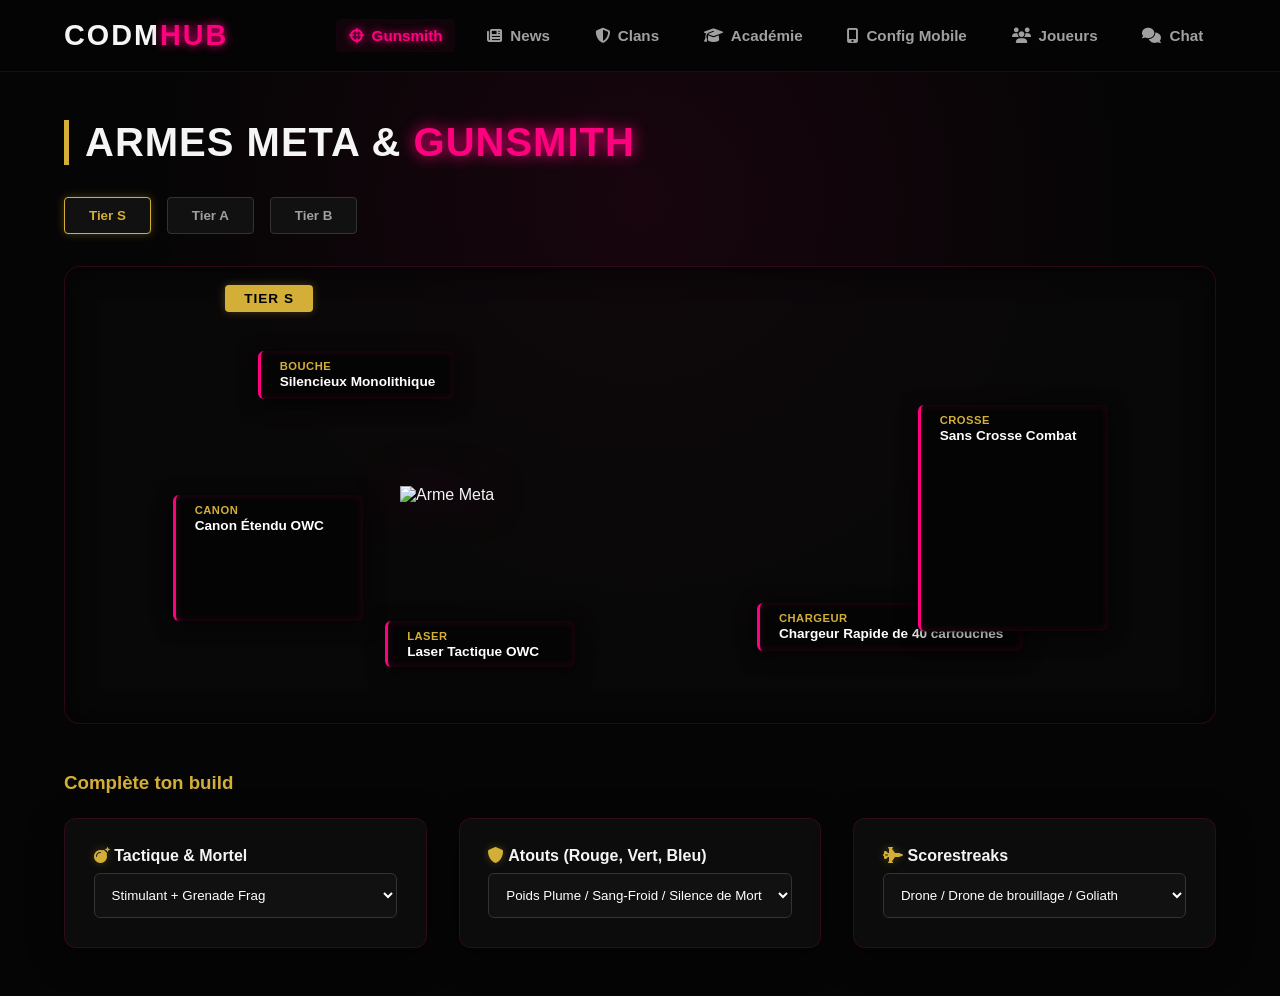
==== index.html @ a84800cd "Rename index..html to index.html" ====
<!DOCTYPE html>
<html lang="fr">
<head>
    <meta charset="UTF-8">
    <meta name="viewport" content="width=device-width, initial-scale=1.0">
    <title>CODM HUB // Warzone Loadout Style</title>
    <link rel="stylesheet" href="style.css">
    <link rel="stylesheet" href="https://cdnjs.cloudflare.com/ajax/libs/font-awesome/6.4.0/css/all.min.css">
</head>
<body>

    <nav class="navbar">
        <div class="nav-logo">CODM<span>HUB</span></div>
        <ul class="nav-links">
            <li><a href="#gunsmith" class="active" onclick="switchTab(event, 'gunsmith')"><i class="fa-solid fa-crosshairs"></i> Gunsmith</a></li>
            <li><a href="#news" onclick="switchTab(event, 'news')"><i class="fa-solid fa-newspaper"></i> News</a></li>
            <li><a href="#clans" onclick="switchTab(event, 'clans')"><i class="fa-solid fa-shield-halved"></i> Clans</a></li>
            <li><a href="#academy" onclick="switchTab(event, 'academy')"><i class="fa-solid fa-graduation-cap"></i> Académie</a></li>
            <li><a href="#specs" onclick="switchTab(event, 'specs')"><i class="fa-solid fa-mobile-screen-button"></i> Config Mobile</a></li>
            <li><a href="#players" onclick="switchTab(event, 'players')"><i class="fa-solid fa-users"></i> Joueurs</a></li>
            <li><a href="#chat" onclick="switchTab(event, 'chat')"><i class="fa-solid fa-comments"></i> Chat</a></li>
        </ul>
        <div class="burger-menu"><i class="fa-solid fa-bars"></i></div>
    </nav>

    <main class="main-content">

        <section id="gunsmith" class="tab-content active">
            <h2 class="section-title">Armes Meta & <span class="neon-text">Gunsmith</span></h2>
            
            <div class="tier-selector">
                <button class="tier-btn active" onclick="filterTier('S')">Tier S</button>
                <button class="tier-btn" onclick="filterTier('A')">Tier A</button>
                <button class="tier-btn" onclick="filterTier('B')">Tier B</button>
            </div>

            <div class="gunsmith-container">
                <div class="weapon-display">
                    <div class="tier-badge">TIER S</div>
                    <img src="https://via.placeholder.com/600x250/000000/ffffff?text=BP50+Mitraillette" alt="Arme Meta" id="weapon-img">
                    
                    <div class="attachment-card att-1" style="top: 10%; left: 5%;">
                        <span class="att-type">Bouche</span>
                        <span class="att-name">Silencieux Monolithique</span>
                    </div>
                    <div class="attachment-card att-2" style="top: 50%; left: -5%;">
                        <span class="att-type">Canon</span>
                        <span class="att-name">Canon Étendu OWC</span>
                    </div>
                    <div class="attachment-card att-3" style="top: 85%; left: 20%;">
                        <span class="att-type">Laser</span>
                        <span class="att-name">Laser Tactique OWC</span>
                    </div>
                    <div class="attachment-card att-4" style="top: 80%; right: 5%;">
                        <span class="att-type">Chargeur</span>
                        <span class="att-name">Chargeur Rapide de 40 cartouches</span>
                    </div>
                    <div class="attachment-card att-5" style="top: 25%; right: -5%;">
                        <span class="att-type">Crosse</span>
                        <span class="att-name">Sans Crosse Combat</span>
                    </div>
                </div>
            </div>

            <div class="loadout-builder">
                <h3>Complète ton build</h3>
                <div class="grid-3">
                    <div class="glass-card build-slot">
                        <h4><i class="fa-solid fa-bomb text-gold"></i> Tactique & Mortel</h4>
                        <select id="tactical-select">
                            <option>Stimulant + Grenade Frag</option>
                            <option>Système Trophy + Thermite</option>
                            <option>IEM + Bombe C4</option>
                        </select>
                    </div>
                    <div class="glass-card build-slot">
                        <h4><i class="fa-solid fa-shield text-gold"></i> Atouts (Rouge, Vert, Bleu)</h4>
                        <select id="perks-select">
                            <option>Poids Plume / Sang-Froid / Silence de Mort</option>
                            <option>Persistance / Récupération Rapide / Alerte</option>
                        </select>
                    </div>
                    <div class="glass-card build-slot">
                        <h4><i class="fa-solid fa-jet-fighter text-gold"></i> Scorestreaks</h4>
                        <select id="streaks-select">
                            <option>Drone / Drone de brouillage / Goliath</option>
                            <option>Foudroiement / ADAV / Swarm</option>
                        </select>
                    </div>
                </div>
            </div>
        </section>

        <section id="news" class="tab-content">
            <h2 class="section-title">Actualités & <span class="neon-text">Leaks</span></h2>
            <div class="grid-3">
                <div class="glass-card news-card">
                    <div class="news-tag leak">LEAK</div>
                    <h4>Saison 6 : Nouvelles armes et équilibrages révélés !</h4>
                    <p>Découvrez en avance les buffs et nerfs des fusils d'assaut...</p>
                    <a href="#" class="btn-neon-sm">Lire la suite</a>
                </div>
                <div class="glass-card news-card">
                    <div class="news-tag draw">LUCKY DRAW</div>
                    <h4>Tirage "Créature Mythique" disponible</h4>
                    <p>Zoom sur le skin d'arme évolutif de cette semaine.</p>
                    <a href="#" class="btn-neon-sm">Voir le tirage</a>
                </div>
            </div>
        </section>

        <section id="clans" class="tab-content">
            <h2 class="section-title">Recrutement de <span class="neon-text">Clans</span></h2>
            <div class="clan-layout">
                <form class="glass-card dynamic-form" id="clanForm">
                    <h3>Enregistrer ton Clan</h3>
                    <input type="text" placeholder="Nom du Clan" required>
                    <select required>
                        <option value="">Mode Principal</option>
                        <option value="MJ">Multijoueur (MJ)</option>
                        <option value="BR">Battle Royale (BR)</option>
                        <option value="Mixte">Mixte</option>
                    </select>
                    <input type="text" placeholder="Niveau requis (ex: Grand Maître, Légendaire)">
                    <input type="text" placeholder="Lien WhatsApp ou Discord" required>
                    <textarea placeholder="Description du clan, objectifs et horaires..."></textarea>
                    <button type="submit" class="btn-gold">Publier la fiche</button>
                </form>
                <div class="clans-list" id="clansContainer">
                    </div>
            </div>
        </section>

        <section id="academy" class="tab-content">
            <h2 class="section-title">Académie <span class="neon-text">CODM</span></h2>
            <div class="grid-3">
                <div class="glass-card academy-card">
                    <span class="level-badge easy">Débutant</span>
                    <h4>Maîtriser le HUD & les tirs</h4>
                    <p>Agencer ses boutons en mode 3 ou 4 doigts pour réagir instantanément.</p>
                </div>
                <div class="glass-card academy-card">
                    <span class="level-badge medium">Intermédiaire</span>
                    <h4>Mouvements Pro : Slide-Cancel & Dropshot</h4>
                    <p>Comment briser la caméra de vos adversaires en combat rapproché.</p>
                </div>
                <div class="glass-card academy-card">
                    <span class="level-badge hard">Pro</span>
                    <h4>Gestion des Spawns en Point Stratégique</h4>
                    <p>Anticiper les rotations et bloquer les réapparitions ennemies.</p>
                </div>
            </div>
        </section>

        <section id="specs" class="tab-content">
            <h2 class="section-title">Analyseur de <span class="neon-text">Configuration</span></h2>
            <div class="glass-card device-analyzer">
                <p>Entre les composants de ton smartphone pour obtenir ta sensibilité et tes graphismes optimisés.</p>
                <div class="form-row">
                    <input type="text" id="phoneModel" placeholder="Modèle de téléphone (ex: Poco F5, iPhone 14)">
                    <select id="ramSelect">
                        <option value="4">4 Go RAM ou moins</option>
                        <option value="6">6 Go RAM</option>
                        <option value="8">8 Go RAM ou plus</option>
                    </select>
                    <button class="btn-neon" onclick="analyzeDevice()">Analyser l'appareil</button>
                </div>
                <div id="analysisResult" class="analysis-result hidden">
                    </div>
            </div>
        </section>

        <section id="players" class="tab-content">
            <h2 class="section-title">Recherche de <span class="neon-text">Coéquipiers</span></h2>
            <div class="players-grid" id="playersContainer">
                <div class="glass-card player-card">
                    <div class="player-header">
                        <h4>Ghost_Killa</h4>
                        <span class="flag">🇫🇷</span>
                    </div>
                    <p><strong>Mode :</strong> MJ (Légendaire)</p>
                    <p><strong>Micro :</strong> <span class="text-neon">Oui</span></p>
                    <p><strong>Région :</strong> Europe</p>
                    <button class="btn-neon-sm">Inviter</button>
                </div>
            </div>
        </section>

        <section id="chat" class="tab-content">
            <h2 class="section-title">Live <span class="neon-text">Chat</span></h2>
            <div class="glass-card chat-wrapper">
                <div class="chat-box" id="chatBox">
                    <div class="chat-msg"><span class="msg-user text-gold">[CODM_Pro]:</span> Quelqu'un pour des classées MJ maintenant ? Tier Légendaire requis.</div>
                    <div class="chat-msg"><span class="msg-user text-neon">[SniperElite]:</span> Le nouveau build du BP50 est complètement cheaté !</div>
                </div>
                <div class="chat-input-area">
                    <input type="text" id="chatInput" placeholder="Écris ton message ici...">
                    <button class="btn-gold" onclick="sendMessage()"><i class="fa-solid fa-paper-plane"></i></button>
                </div>
            </div>
        </section>

    </main>

    <script src="app.js"></script>
</body>
</html>
---- style.css ----
/* ==========================================================================
   VARIABLES & DESIGN SYSTEM CYBERPUNK / GAMING LUXE
   ========================================================================== */
:root {
    --bg-dark: #050505;
    --card-bg: rgba(15, 15, 15, 0.75);
    --neon-rose: #ff007f;
    --neon-glow: rgba(255, 0, 127, 0.4);
    --gold: #d4af37;
    --gold-glow: rgba(212, 175, 55, 0.3);
    --text-main: #f5f5f5;
    --text-muted: #a0a0a0;
    --border-glass: rgba(255, 0, 127, 0.15);
}

/* ==========================================================================
   RESET & STRUCTURE GENERALE
   ========================================================================== */
* {
    margin: 0;
    padding: 0;
    box-sizing: border-box;
    font-family: 'Segoe UI', Tahoma, Geneva, Verdana, sans-serif;
    scroll-behavior: smooth;
}

body {
    background-color: var(--bg-dark);
    color: var(--text-main);
    overflow-x: hidden;
    background-image: radial-gradient(circle at 50% 20%, rgba(255, 0, 127, 0.08), transparent 50%);
}

/* ==========================================================================
   BARRE DE NAVIGATION (NAVBAR)
   ========================================================================== */
.navbar {
    display: flex;
    justify-content: space-between;
    align-items: center;
    padding: 1.2rem 5%;
    background: rgba(5, 5, 5, 0.95);
    border-bottom: 1px solid var(--border-glass);
    position: sticky;
    top: 0;
    z-index: 100;
    backdrop-filter: blur(12px);
}

.nav-logo {
    font-size: 1.8rem;
    font-weight: 900;
    letter-spacing: 2px;
    color: var(--text-main);
}

.nav-logo span {
    color: var(--neon-rose);
    text-shadow: 0 0 10px var(--neon-rose);
}

.nav-links {
    display: flex;
    list-style: none;
    gap: 1.2rem;
}

.nav-links a {
    color: var(--text-muted);
    text-decoration: none;
    font-weight: 600;
    font-size: 0.95rem;
    transition: all 0.3s ease;
    padding: 0.5rem 0.8rem;
    border-radius: 4px;
    display: flex;
    align-items: center;
    gap: 8px;
}

.nav-links a:hover, .nav-links a.active {
    color: var(--neon-rose);
    text-shadow: 0 0 8px var(--neon-rose);
    background: rgba(255, 0, 127, 0.05);
}

.burger-menu {
    display: none;
    font-size: 1.5rem;
    cursor: pointer;
    color: var(--neon-rose);
    text-shadow: 0 0 8px var(--neon-rose);
    transition: 0.3s ease;
}

/* ==========================================================================
   CONTENU PRINCIPAL & GLOBAL LAYOUT
   ========================================================================== */
.main-content {
    padding: 3rem 5%;
}

.tab-content {
    display: none;
    animation: fadeIn 0.5s ease forwards;
}

.tab-content.active {
    display: block;
}

.section-title {
    font-size: 2.5rem;
    font-weight: 800;
    text-transform: uppercase;
    margin-bottom: 2rem;
    letter-spacing: 1px;
    border-left: 5px solid var(--gold);
    padding-left: 1rem;
}

.neon-text {
    color: var(--neon-rose);
    text-shadow: 0 0 15px var(--neon-rose);
}

.text-gold { 
    color: var(--gold); 
    text-shadow: 0 0 8px var(--gold-glow); 
}

.text-neon { 
    color: var(--neon-rose); 
}

.grid-3 {
    display: grid;
    grid-template-columns: repeat(auto-fit, minmax(300px, 1fr));
    gap: 2rem;
}

.glass-card {
    background: var(--card-bg);
    border: 1px solid var(--border-glass);
    border-radius: 12px;
    padding: 1.8rem;
    box-shadow: 0 8px 32px 0 rgba(0, 0, 0, 0.5);
    backdrop-filter: blur(8px);
    transition: transform 0.3s ease, border 0.3s ease, box-shadow 0.3s ease;
}

.glass-card:hover {
    transform: translateY(-5px);
    border-color: var(--neon-rose);
    box-shadow: 0 0 20px rgba(255, 0, 127, 0.2);
}

/* BOUTONS CYBERPUNK */
.btn-neon, .btn-gold {
    padding: 0.8rem 1.8rem;
    border: none;
    border-radius: 6px;
    cursor: pointer;
    font-weight: 700;
    text-transform: uppercase;
    transition: all 0.3s ease;
}

.btn-neon {
    background: transparent;
    color: var(--neon-rose);
    border: 2px solid var(--neon-rose);
    box-shadow: inset 0 0 8px var(--neon-rose), 0 0 8px var(--neon-rose);
}

.btn-neon:hover {
    background: var(--neon-rose);
    color: #fff;
    box-shadow: 0 0 20px var(--neon-rose);
}

.btn-gold {
    background: var(--gold);
    color: #000;
}

.btn-gold:hover {
    background: #fff;
    box-shadow: 0 0 15px var(--gold);
}

.btn-neon-sm {
    display: inline-block;
    padding: 0.4rem 1rem;
    font-size: 0.8rem;
    color: var(--neon-rose);
    border: 1px solid var(--neon-rose);
    text-decoration: none;
    border-radius: 4px;
    margin-top: 1rem;
    transition: 0.3s;
}

.btn-neon-sm:hover {
    background: var(--neon-rose);
    color: #fff;
}

/* ==========================================================================
   1. ZONE INTERACTIVE GUNSMITH
   ========================================================================== */
.tier-selector {
    display: flex;
    gap: 1rem;
    margin-bottom: 2rem;
}

.tier-btn {
    background: #111;
    border: 1px solid #333;
    color: var(--text-muted);
    padding: 0.6rem 1.5rem;
    font-weight: bold;
    cursor: pointer;
    border-radius: 4px;
    transition: 0.3s;
}

.tier-btn.active {
    border-color: var(--gold);
    color: var(--gold);
    box-shadow: 0 0 10px var(--gold-glow);
}

.gunsmith-container {
    background: rgba(10, 10, 10, 0.6);
    border: 1px solid var(--border-glass);
    border-radius: 16px;
    padding: 3rem 2rem;
    margin-bottom: 3rem;
    display: flex;
    justify-content: center;
    align-items: center;
    min-height: 420px;
    box-shadow: inset 0 0 30px rgba(0, 0, 0, 0.8);
}

.weapon-display {
    position: relative;
    width: 100%;
    max-width: 850px;
    height: 360px;
    display: flex;
    justify-content: center;
    align-items: center;
}

.weapon-display img {
    max-width: 480px;
    width: 100%;
    height: auto;
    object-fit: contain;
    filter: drop-shadow(0 0 25px rgba(255, 0, 127, 0.3));
    z-index: 2;
}

.tier-badge {
    position: absolute;
    top: -30px;
    left: 10px;
    background: var(--gold);
    color: #000;
    padding: 0.4rem 1.2rem;
    font-weight: 900;
    border-radius: 4px;
    font-size: 0.85rem;
    letter-spacing: 1px;
    box-shadow: 0 0 10px var(--gold-glow);
    z-index: 10;
}

.attachment-card {
    position: absolute;
    background: rgba(5, 5, 5, 0.9);
    border-left: 3px solid var(--neon-rose);
    padding: 0.6rem 1.2rem;
    border-radius: 6px;
    box-shadow: 0 4px 20px rgba(0, 0, 0, 0.7), inset 0 0 8px rgba(255, 0, 127, 0.15);
    font-size: 0.85rem;
    min-width: 190px;
    backdrop-filter: blur(5px);
    z-index: 5;
    transition: all 0.3s ease;
}

.attachment-card:hover {
    border-left-color: var(--gold);
    box-shadow: 0 0 15px rgba(255, 0, 127, 0.4);
    transform: scale(1.03);
}

.attachment-card .att-type {
    display: block;
    color: var(--gold);
    font-size: 0.7rem;
    text-transform: uppercase;
    font-weight: 700;
    letter-spacing: 0.5px;
    margin-bottom: 2px;
}

.attachment-card .att-name {
    color: #fff;
    font-weight: 600;
}

.att-1 { top: 5%; left: 2%; }
.att-2 { bottom: 15%; left: 2%; }
.att-3 { bottom: 2%; left: 40%; }
.att-4 { top: 10%; right: 2%; }
.att-5 { bottom: 12%; right: 2%; }

.loadout-builder h3 {
    margin-bottom: 1.5rem;
    color: var(--gold);
}

.build-slot select, .dynamic-form select, .dynamic-form input, .dynamic-form textarea, .form-row input, .form-row select {
    width: 100%;
    background: #111;
    border: 1px solid #333;
    padding: 0.8rem;
    color: #fff;
    border-radius: 6px;
    margin-top: 0.5rem;
}

/* ==========================================================================
   AUTRES SECTIONS (NEWS, CLANS, ACADÉMIE, CHAT)
   ========================================================================== */
.news-card { position: relative; overflow: hidden; }
.news-tag { position: absolute; top: 10px; right: 10px; font-size: 0.7rem; font-weight: 800; padding: 0.2rem 0.6rem; border-radius: 4px; }
.news-tag.leak { background: #6f42c1; color: #fff; }
.news-tag.draw { background: var(--gold); color: #000; }

.clan-layout { display: grid; grid-template-columns: 1fr 2fr; gap: 2rem; }
.clans-list { display: grid; grid-template-columns: repeat(auto-fill, minmax(280px, 1fr)); gap: 1.5rem; }

.level-badge { display: inline-block; font-size: 0.75rem; font-weight: 700; padding: 0.2rem 0.5rem; border-radius: 4px; margin-bottom: 1rem; }
.level-badge.easy { background: #28a745; color: #fff; }
.level-badge.medium { background: #fd7e14; color: #fff; }
.level-badge.hard { background: #dc3545; color: #fff; }

.form-row { display: flex; gap: 1rem; margin-top: 1.5rem; flex-wrap: wrap; }
.form-row input, .form-row select { flex: 1; min-width: 200px; margin-top: 0; }
.analysis-result.hidden { display: none; }

.players-grid { display: grid; grid-template-columns: repeat(auto-fit, minmax(250px, 1fr)); gap: 1.5rem; }
.player-header { display: flex; justify-content: space-between; align-items: center; margin-bottom: 1rem; border-bottom: 1px solid #222; padding-bottom: 0.5rem; }

.chat-wrapper { display: flex; flex-direction: column; height: 450px; }
.chat-box { flex: 1; overflow-y: auto; padding-right: 1rem; margin-bottom: 1rem; }
.chat-msg { background: rgba(255, 255, 255, 0.03); padding: 0.6rem 1rem; border-radius: 6px; margin-bottom: 0.6rem; font-size: 0.9rem; border-left: 2px solid rgba(255, 255, 255, 0.1); }
.chat-input-area { display: flex; gap: 1rem; }

/* ==========================================================================
   ANIMATIONS & RESPONSIVE DESIGN (AVEC FIX NAVIGATION MOBILE)
   ========================================================================== */
@keyframes fadeIn {
    from { opacity: 0; transform: translateY(10px); }
    to { opacity: 1; transform: translateY(0); }
}

@media(max-width: 968px) {
    .burger-menu { 
        display: block; /* Affiche les 3 barres sur mobile */
    }
    
    .nav-links { 
        display: none; /* Cache les liens par défaut */
        flex-direction: column;
        position: absolute;
        top: 100%;
        left: 0;
        width: 100%;
        background: rgba(5, 5, 5, 0.98);
        border-bottom: 1px solid var(--border-glass);
        padding: 1.5rem;
        gap: 1rem;
        box-shadow: 0 10px 20px rgba(0,0,0,0.8);
    }

    /* Classe injectée en JS lors du clic sur les 3 barres */
    .nav-links.mobile-open {
        display: flex; 
        animation: fadeIn 0.3s ease forwards;
    }
    
    .clan-layout { grid-template-columns: 1fr; }
    
    .weapon-display {
        height: auto;
        display: flex;
        flex-direction: column;
        gap: 1rem;
    }
    
    .attachment-card {
        position: static !important;
        width: 100%;
        min-width: 0;
    }
    
    .weapon-display img {
        max-width: 100%;
        margin: 1.5rem 0;
    }
}
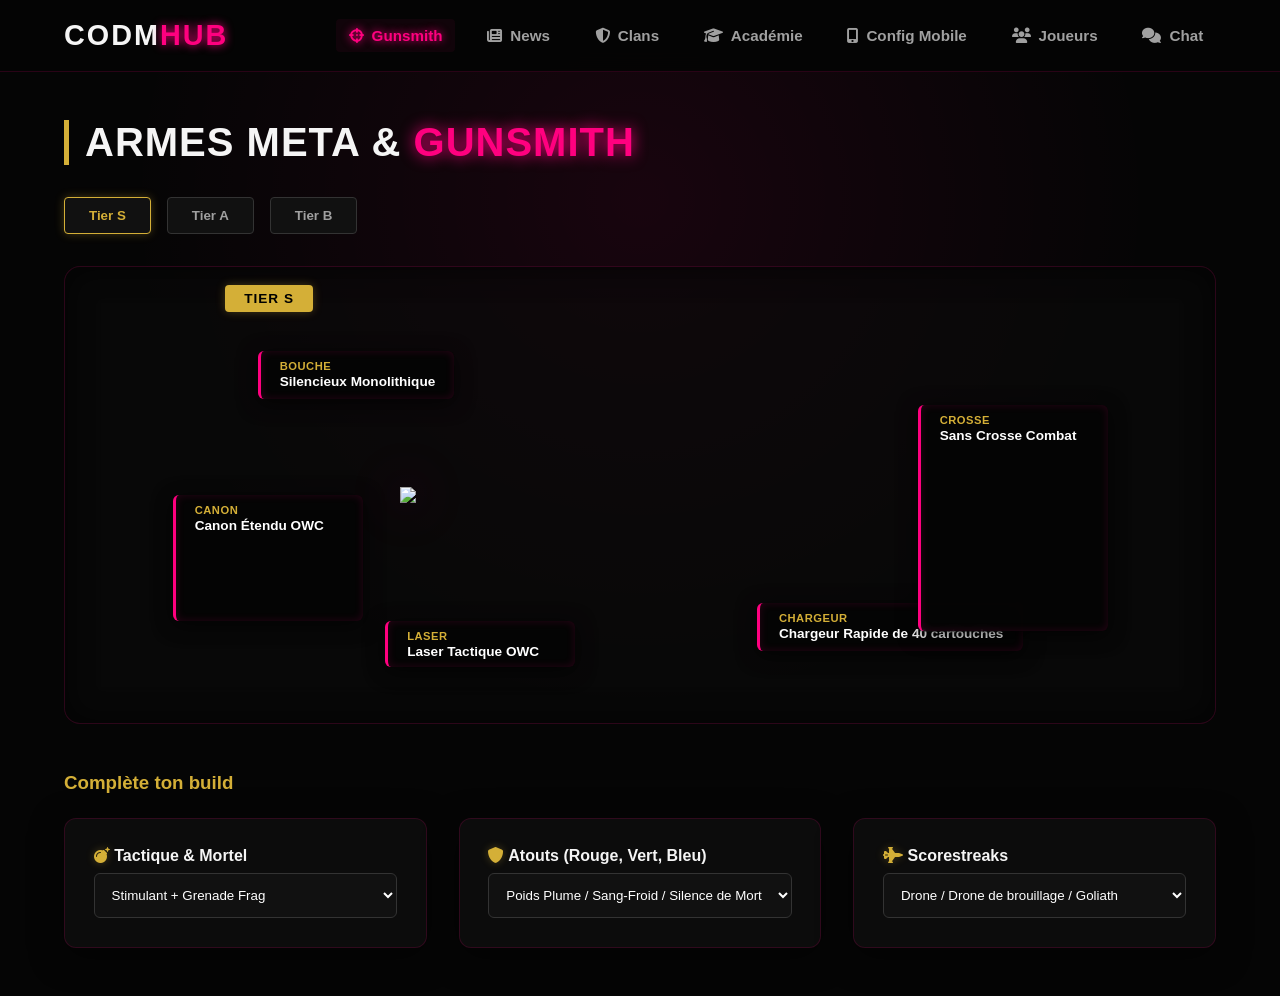
==== commit 7de44034: "Fix HTML encoding issues in index.html" ====
--- a/index.html
+++ b/index.html
@@ -37,7 +37,7 @@
             <div class="gunsmith-container">
                 <div class="weapon-display">
                     <div class="tier-badge">TIER S</div>
-                    <img src="https://via.placeholder.com/600x250/000000/ffffff?text=BP50+Mitraillette" alt="Arme Meta" id="weapon-img">
+                    <img src="https://pin.it/1JZECxW1U">
                     
                     <div class="attachment-card att-1" style="top: 10%; left: 5%;">
                         <span class="att-type">Bouche</span>
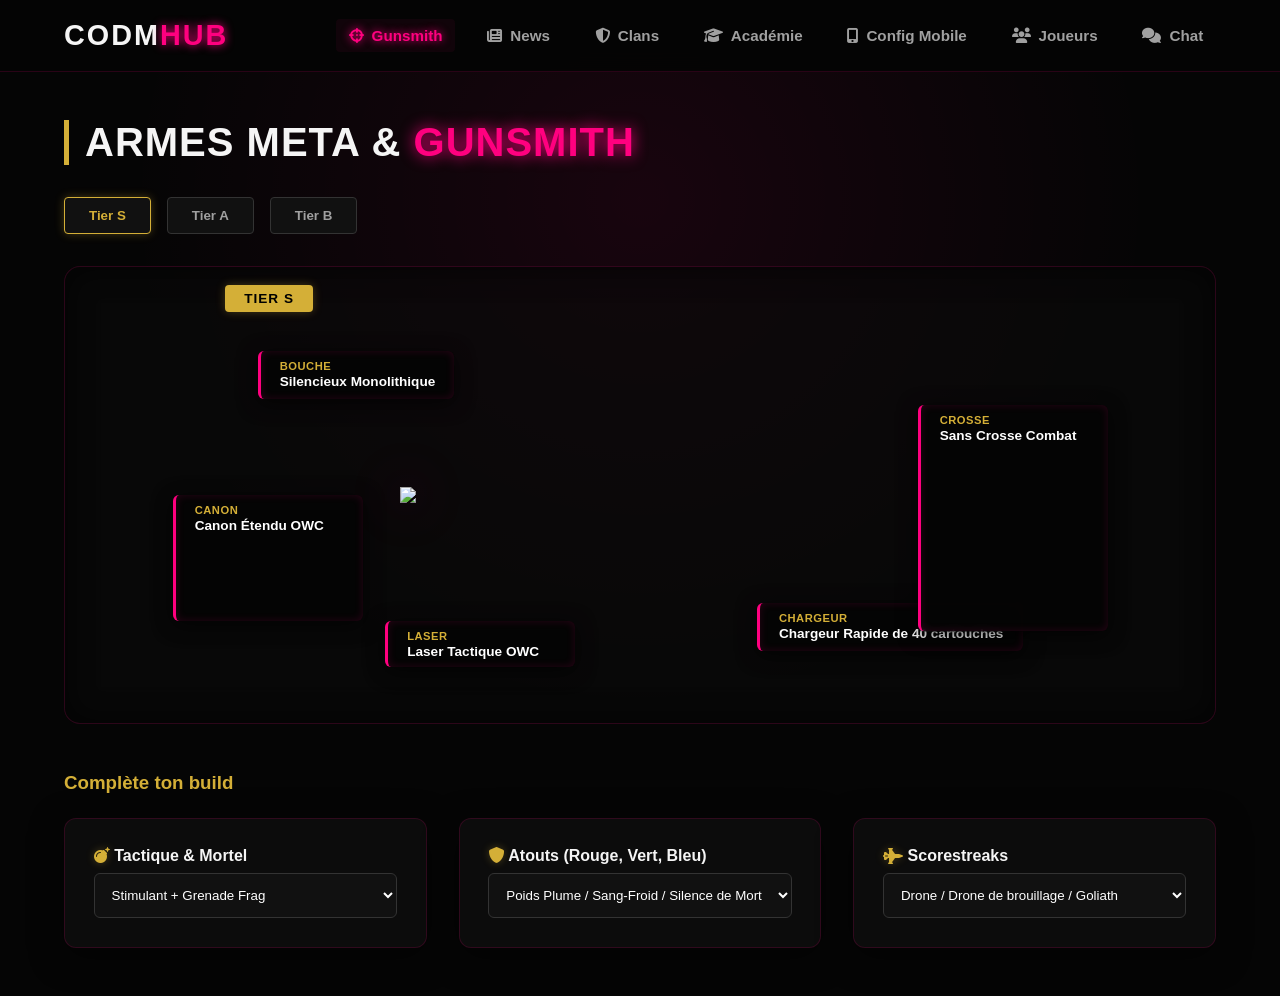
==== commit faf5fe18: "Restore index.html to original state" ====
--- a/index.html
+++ b/index.html
@@ -37,7 +37,7 @@
             <div class="gunsmith-container">
                 <div class="weapon-display">
                     <div class="tier-badge">TIER S</div>
-                    <img src="https://pin.it/1JZECxW1U">
+                    <img src="bp https://th.bing.com/th/id/OIP.Z7AN7fn8V4slykaIu99gRAHaEK?w=285&h=180&c=7&r=0&o=7&dpr=1.3&pid=1.7&rm=3.">
                     
                     <div class="attachment-card att-1" style="top: 10%; left: 5%;">
                         <span class="att-type">Bouche</span>
